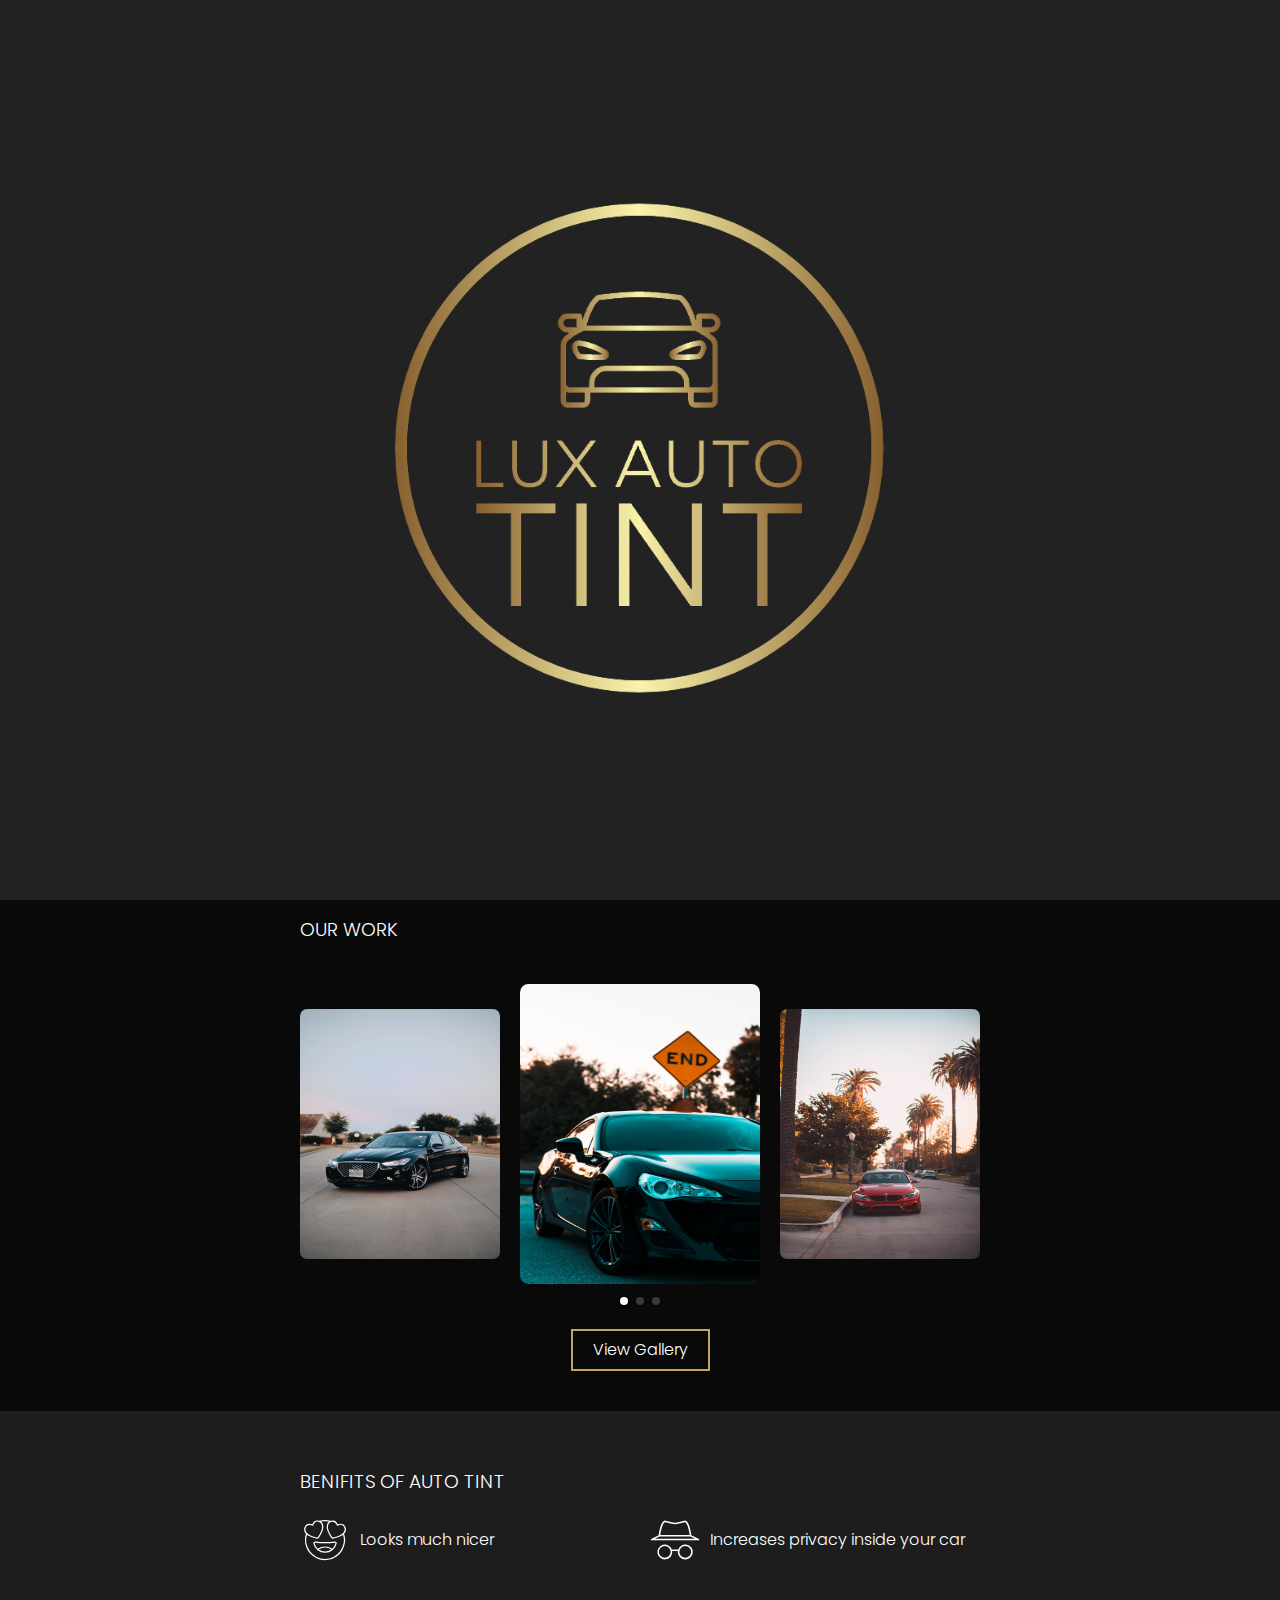
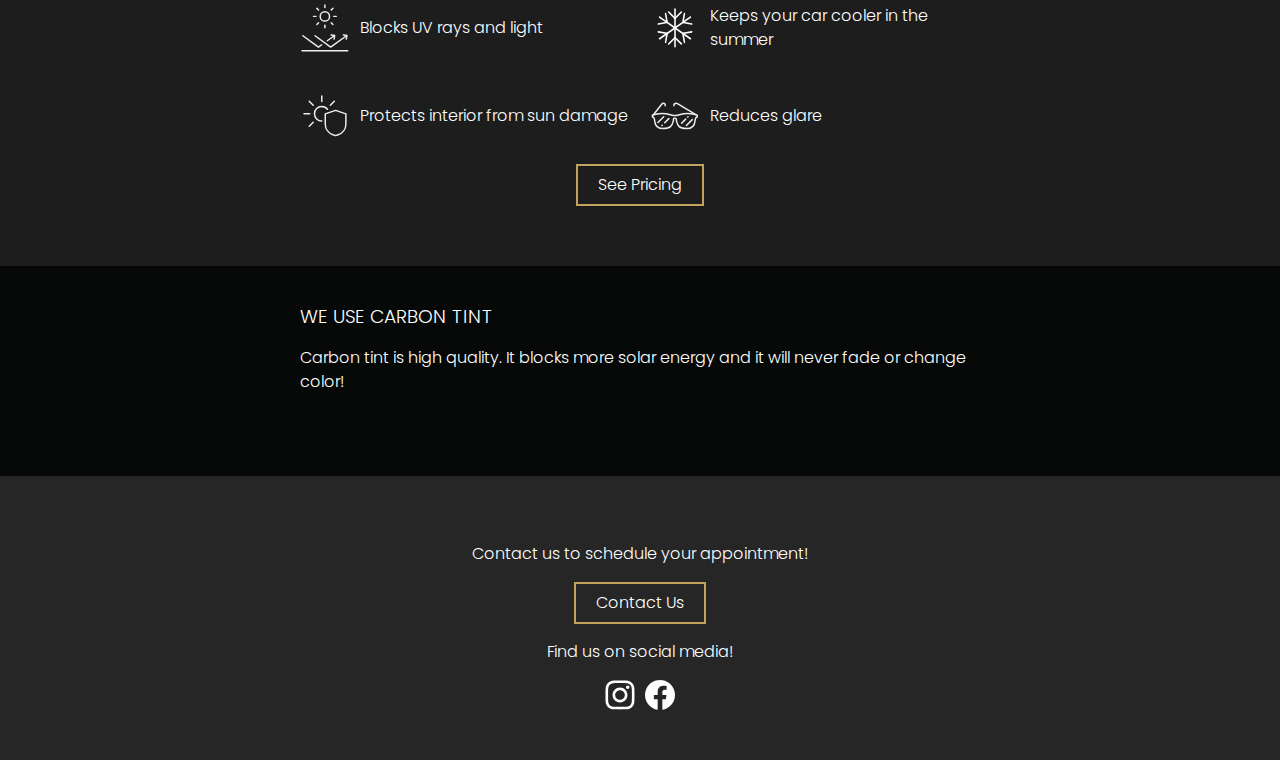
==== index.html @ cf023ebf "first commit" ====
<!doctype html>
<html lang="en-us">

<head>
    <meta charset="utf-8">
    <title>Home</title>
    <meta name="description" content="Home page.">
    <meta name="viewport" content="width=device-width, initial-scale=1.0">
    <meta name="theme-color" content="#090909"/>
    <link rel="stylesheet" href="css/normalize.css">

    <link rel="stylesheet" href="https://cdn.jsdelivr.net/npm/swiper@8/swiper-bundle.min.css"/>

    <link rel="stylesheet" href="css/main.css">
    <link rel="stylesheet" href="css/medium.css">
    <link rel="stylesheet" href="css/large.css">
    <link rel="preconnect" href="https://fonts.googleapis.com">
    <link rel="preconnect" href="https://fonts.gstatic.com" crossorigin>
    <link href="https://fonts.googleapis.com/css2?family=Poppins:wght@100;200;300;400;500;600;700;800;900&display=swap" rel="stylesheet">
</head>

<body>
    <div class="intro">
        <div class="logo-container-div">
            <img class="intro-logo" src="images/lux-auto-tint-logo-3.png" alt="lux auto tint logo">
        </div>
    </div>
    <header id="home-header">
        <h2>LUX AUTO TINT</h2>
        <img id="menu-button" src="images/menu.svg" alt="menu button">
        <nav class="nav-items">
            <a id="active" href="">HOME</a>
            <a href="./views/services-and-pricing.html">PRICING</a>
            <a href="./views/gallery.html">GALLERY</a>
            <a href="./views/about.html">ABOUT</a>
            <a href="./views/contact.html">CONTACT</a>
        </nav>
    </header>
        <div id="side-nav-div" class="sidenav">
            <a href="javascript:void(0)" class="closebtn" id="nav-close-btn">&times;</a>
            <a id="active" href="./index.html">HOME</a>
            <a href="./views/services-and-pricing.html">PRICING</a>
            <a href="./views/gallery.html">GALLERY</a>
            <a href="./views/about.html">ABOUT</a>
            <a href="./views/contact.html">CONTACT</a>
        </div>

        <main id="home-main">

            <picture>
                <source media="(min-width: 1000px)" srcset="./images/black-car-outline-large-cropped-shorter-2.jpg">
                <source media="(min-width: 900px)" srcset="./images/black-car-outline-large-cropped-shorter.jpg">
                <source media="(min-width: 700px)" srcset="./images/black-car-outline-medium-cropped-shorter-2.jpg">
                <source media="(min-width: 600px)" srcset="./images/black-car-outline-medium-cropped-shorter.jpg">
                <img id="black-car-ouline-img" src="./images/black-car-outline-medium.jpg">
            </picture>

            <h2 id="home-title">UPGRADE YOUR CAR WITH<br>LUX AUTO TINT</h2>

            <div id="about-us-backgroundcolor-div">
                <div id="about-us-div-on-home-page">
                    <h3>ABOUT US</h3>
                    <p>We provide high quality tint that lasts. We are located in Tayler AZ. We offer mobile tinting if you have a garage!</p>
                    <div><button><a href="./views/about.html">Learn More</a></button></div>
                </div>
            </div>

            <div id="home-page-gallery-backgroundcolor-div">
                <div id="gallery-div-on-home-page">
                    <h3>OUR WORK</h3>
                    <!-- Swiper -->
                    <div class="swiper mySwiper home-swiper">
                        <div class="swiper-wrapper">
                            <div class="swiper-slide">
                                <img src="./images/gallery/pexels-christian-1164778.jpg">
                            </div>
                            <div class="swiper-slide">
                                <img src="./images/gallery/pexels-roberto-nickson-3166786.jpg">
                            </div>
                            <div class="swiper-slide">
                                <img src="./images/gallery//pexels-aleksey-kuprikov-3786091.jpg">
                            </div>
                        </div>
                        <div class="swiper-pagination"></div>
                    </div>
                    <div id="view-gallery-button-holder-div"><button><a href="./views/gallery.html">View Gallery</a></button></div>
                </div>
            </div>

            <div id="tint-benifits-backgroundcolor-div">
                <div id="tint-benifits-h3-and-grid-and-button-div">
                    <h3 id="benifits-h3">BENIFITS OF AUTO TINT</h3>
                    <div id="all-tint-benifits-div">
                        <div class="tint-benifit-div">
                            <img class="benifits-icon" src="./images/icons/emoji_heart eyes_icon.svg">
                            <p>Looks much nicer</p>
                        </div>
                        <div class="tint-benifit-div">
                            <img class="benifits-icon" src="./images/icons/incognito_icon.svg">
                            <p>Increases privacy inside your car</p>
                        </div>
                        <div class="tint-benifit-div">
                            <img class="benifits-icon" src="./images/icons/protect_sun_shield_icon.svg">
                            <p>Blocks UV rays and light</p>
                        </div>
                        <div class="tint-benifit-div">
                            <img class="benifits-icon" src="./images/icons/snowflake_icon.svg">
                            <p>Keeps your car cooler in the summer</p>
                        </div>
                        <div class="tint-benifit-div">
                            <img class="benifits-icon" src="./images/icons/sun_shield_icon.svg">
                            <p>Protects interior from sun damage</p>
                        </div>
                        <div class="tint-benifit-div">
                            <img class="benifits-icon" src="./images/icons/sunglasses_icon.svg">
                            <p>Reduces glare</p>
                        </div>
                    </div>
                    <div id="pricing-button-holder-div"><button><a href="./views/services-and-pricing.html">See Pricing</a></button></div>
                </div>
            </div>

            <div id="carbon-tint-backgroundcolor-div">
                <div id="carbon-tint-div">
                    <h3>WE USE CARBON TINT</h3>
                    <p>Carbon tint is high quality. It blocks more solar energy and it will never fade or change color!</p>
                </div>
            </div>

    
        </main>
    <footer>
        <p>Contact us to schedule your appointment!</p>
        <div class="button-div"><button><a href="./views/contact.html">Contact Us</a></button></div>
        <p>Find us on social media!</p>
        <div class="social-media">
            <img src="./images/plain-instagram-logo.svg">
            <img src="./images/plain-facebook-logo.svg">
        </div>
     </footer>

    <script src="js/home.js"></script>
    <script src="js/main.js"></script>
    <script src="https://cdn.jsdelivr.net/npm/swiper@8/swiper-bundle.min.js"></script>
    <script src="js/init-swiper-home-page.js"></script>

</body>

</html>
---- css/main.css ----
/* font-family: 'Poppins', sans-serif; */

* {
    font-family: 'Poppins', sans-serif;;
    font-weight: 300;
    box-sizing: border-box;
}

body {
    background-color: #1D1D1D;
    color: white;
}

p {
    line-height: 1.5;
}

.intro {
    text-align: center;
    background-color: #222222;
    position: fixed;
    z-index: 3;
    top: 0;
    left: 0;
    width: 100%;
    height: 100vh;
    transition: 1s;
}

.logo-container-div {
    width: 80%;
    max-width: 500px;
    position: absolute;
    top: 50%;
    left: 50%;
    transform: translate(-50%, -50%);
}

.intro-logo {
    width: 100%;
    position: relative;
    display: inline-block;
    bottom: -50px;
    opacity: 0;
}

.intro-logo.start-animation {
    bottom: 0;
    opacity: 1;
    transition: ease-in-out 1.5s;
}

.intro-logo.fade {
    bottom: 150px;
    opacity: 0;
    transition: ease-in-out 0.5s;
}

header img {
    width: 30px;
}

header h2 {
    color: #C1A25E;
    margin: 10px 0px;
    font-weight: 200;
}

header {
    display: flex;
    justify-content: space-between;
    padding: 10px 20px;
    background-color: #090909;
    position: fixed;
    top: 0;
    width: 100%;
    z-index: 2;
}

.nav-items {
    display: none;
}

.sidenav {
    height: 100%;
    width: 0;
    position: fixed;
    z-index: 3;
    top: 0;
    right: 0;
    background-color: #1D1D1D;
    overflow-x: hidden;
    transition: 0.5s;
    padding-top: 60px;
}

.sidenav a {
    padding: 8px 8px 8px 32px;
    text-decoration: none;
    font-size: 20px;
    color: white;
    display: block;
    transition: 0.3s;
}

.sidenav .closebtn {
    position: absolute;
    top: 5px;
    right: 17px;
    font-size: 36px;
    color: #C1A25E;
}

html {
    position: relative;
}

footer {
    position: absolute;
    bottom: 0;
    width: 100%;
    text-align: center;
    background-color: #262626;
    color: white;
    padding: 50px;
}

footer img {
    width: 30px;
    filter: invert(100%) sepia(100%) saturate(0%) hue-rotate(154deg) brightness(105%) contrast(103%);
}

.social-media {
    display: flex;
    gap: 10px;
    justify-content: center;
}

button {
    border: 2px solid #C1A25E;
    background-color: transparent;
    color: #C1A25E;
    padding: 10px 20px;
}

button:hover {
    background-color: #C1A25E;
}

button a:hover {
    color: black;
}

button a {
    text-decoration: none;
    color: white;
}

h1 {
    text-align: center;
}

/* ----------------------------------------------------------------- */
/* -------------------------- HOME PAGE ------------------------- */
/* ----------------------------------------------------------------- */


#black-car-ouline-img {
    margin-top: 67px;
    width: 100%
}

#home-title {
    text-align: center;
    width: 100%;
    font-weight: 300;
    position: absolute;
    top: 70px;
    margin: 20px 0px;
}

#home-main h3 {
    margin-top: 0px;
}

#about-us-backgroundcolor-div {
    padding: 40px 20px;
}

#about-us-div-on-home-page {
    max-width: 680px;
    margin-left: auto;
    margin-right: auto;
}

#about-us-div-on-home-page div {
    text-align: right;
    margin-right: 20px;
}

#home-page-gallery-backgroundcolor-div {
    background-color: #090909;
    padding: 40px 0px;
    margin-top: -3px;
}

#gallery-div-on-home-page h3 {
    padding-left: 20px;
}

#gallery-div-on-home-page {
    max-width: 680px;
    margin-right: auto;
    margin-left: auto;
}

#view-gallery-button-holder-div {
    text-align: center;
    margin-top: 20px;
}

#home-main #benifits-h3 {
    padding-top: 40px;
}

#tint-benifits-backgroundcolor-div {
    padding: 20px;
}

#tint-benifits-h3-and-grid-and-button-div {
    max-width: 680px;
    margin-right: auto;
    margin-left: auto;
}

#all-tint-benifits-div {
    margin-top: 0px;
    display: grid;
    grid-template-columns: 1fr 1fr;
    gap: 20px;
}

.tint-benifit-div {
    display: flex;
    gap: 10px;
    align-items: center;
}

#pricing-button-holder-div {
    text-align: center;
    margin-top: 20px;
    margin-bottom: 40px;
}

#home-main .tint-benifit-div p {
    padding: 0px;
}

#home-main .benifits-icon {
    width: 50px;
    height: 50px;
    filter: invert(100%) sepia(100%) saturate(0%) hue-rotate(154deg) brightness(105%) contrast(103%);
}

#carbon-tint-backgroundcolor-div {
    padding: 40px 20px;
    padding-bottom: 350px;
    background-color: #060907;
}

#carbon-tint-div {
    max-width: 680px;
    margin-right: auto;
    margin-left: auto;
}

.home-swiper {
    height: 350px;
    max-width: 750px;
}

.home-swiper .swiper-wrapper {
    align-items: center;
    margin-bottom: 50px;
}

.home-swiper .swiper-slide {
    width: 200px;
    height: 250px;
    border-radius: 7px;
}

.home-swiper .swiper-slide img {
    width: 200px;
    height: 250px;
    border-radius: 7px;
}

.home-swiper .swiper-slide-active {
    transform: scale(1.2);
    transition: 0.4s;
}

.home-swiper .swiper-pagination-bullet {
    background-color: white;
}

.home-swiper .swiper-pagination {
    bottom: 0px;
}

/* ----------------------------------------------------------------- */
/* -------------------------- ABOUT PAGE --------------------------- */
/* ----------------------------------------------------------------- */

#about-main {
    margin: 20px;
    margin-top: 100px;
    padding-bottom: 400px;
}

.about-us-photo {
    width: 100%;
    max-width: 440px;
    margin-top: 40px;
    display: block;
    margin-left: auto;
    margin-right: auto;
}

#about-us-body {
    background-color: #212529;
    color: white;
}

/* ----------------------------------------------------------------- */
/* -------------------------- GALLERY PAGE ------------------------- */
/* ----------------------------------------------------------------- */

#gallery-main {
    margin: 20px;
    margin-top: 100px;
    padding-bottom: 400px;
}

.gallery-swiper {
    margin: auto;
    margin-bottom: 45px;
    box-shadow: 0px 0px 15px -1px #000000;
    max-width: 700px;
}

.gallery-swiper .swiper-slide img {
    width: 100%;
    height: 100%;
}
 
.swiper .swiper-button-prev, .swiper .swiper-button-next {
    color: white;
}

.swiper .swiper-pagination-bullet-active {
    background-color: white;
}

/* ----------------------------------------------------------------- */
/* -------------------------- PRICING PAGE ------------------------- */
/* ----------------------------------------------------------------- */

#services-and-pricing-main {
    max-width: 600px;
    padding: 0px 20px;
    margin: 100px auto 0px auto;
    padding-bottom: 400px;
}

#prices-div div {
    display: flex;
    justify-content: space-between;

}


/* ----------------------------------------------------------------- */
/* -------------------------- CONTACT PAGE ------------------------- */
/* ----------------------------------------------------------------- */

#contact-main h1{
    text-align: center;
    margin-bottom: 25px;
}

#contact-p {
    text-align: center;
}

#contact-main {
    margin: 20px;
    margin-top: 100px;
    padding-bottom: 300px;
}

.contact-div {
    display: flex;
    gap: 10px;
    align-items: center;
    height: 30px;
    margin-left: 20px;
    margin-top: 20px;
}

.contact-div img {
    height: 30px;
}

.alert {
    padding: 10px;
    color: black;
    margin-left: auto;
    margin-right: auto;
    /* position: fixed;
    top: 80px;
    left: 10px;
    right: 10px; */
    display: none;
    background-color: #fff0f3;
    transition: 0.1s;
}

.alert p {
    margin: 0px;
}

#success-alert {
    background-color: #ECF5D8;
}

.alert-close-btn {
    margin-left: 15px;
    margin-right: 5px;
    color: black;
    float: right;
    font-size: 30px;
    line-height: 25px;
    cursor: pointer;
    transition: 0.3s;
}
  
.alert-close-btn:hover {
    color: #9d0208;
}

#email-div, #phone-number-div {
    display: none;
}

.form-input {
    margin-top: 7px;
    margin-bottom: 20px;
    width: 100%;
    box-sizing: border-box;
    height: 35px;
    padding: 10px;
    font-size: 17px;
    background-color: #333333;
    color: white;
    border: none;
    border-bottom: 1px solid white;
}

#contact-form-div {
    padding: 25px;
    border-radius: 9px;
    background-color: #333333;
    color: white;
    margin-top: 35px;
    box-shadow: 0px 0px 15px -1px rgba(0, 0, 0, 0.75);
    box-sizing: border-box;
    width: 100%;
    max-width: 440px;
    margin-left: auto;
    margin-right: auto;
}

#contact-form-div label {
    cursor: pointer;
}

#contact-form-div h2 {
    margin-top: 10px;
    text-align: center;
}

#form-label-p {
    margin-top: 0px;
    margin-bottom: 5px;
}

#message {
    height: 135px;
    resize: none; 
    padding: 10px;
    font-size: 17px;
}

.radio-buttons {
    margin-top: 5px;
    margin-bottom: 20px;
}

/* get radio button background color to match form background color */
input[type='radio'] {
    appearance: none;
    background-color: #3A3A3A;
    margin: 0px;
    font: inherit;
    color: currentColor;
    width: 0.8em;
    height: 0.8em;
    border: 1px solid white;
    border-radius: 50%;
    cursor: pointer;
}

textarea:focus, .form-input:focus{
    outline: none;
    border: 1px solid #C1A25E;
}

/* change autofill background color to be transparent instead of blue */
input:-webkit-autofill,
input:-webkit-autofill:hover,
input:-webkit-autofill:focus,
input:-webkit-autofill:active {
    transition: background-color 5000s ease-in-out 0s;
}

/*Change text in autofill textbox*/
input:-webkit-autofill{
    -webkit-text-fill-color: white !important;
}

.form-label {
    font-size: 1.1rem;
}

#submit-contact-form {
    background-color: transparent;
    color: white;
    border: 2px solid #C1A25E;
    border-radius: 6px;
    padding: 10px 25px;
    cursor: pointer;
}

.form-submit-button-div {
    text-align: right;
}
---- css/medium.css ----
@media only screen and (min-width: 550px) {

    /* Home and About Pages */
    #about-main {
        width: 80%;
        max-width: 900px;
        margin-left: auto;
        margin-right: auto;
    }

    #home-title {
        font-size: 1.8rem;
    }

} 

@media only screen and (min-width: 720px) {
    #gallery-div-on-home-page h3 {
        padding-left: 0px;
    }

    #services-and-pricing-main h1 {
        padding: 20px 0px;
    }

    #gallery-main h1 {
        padding-top: 20px;
        padding-bottom: 30px;
    }
}

@media only screen and (min-width: 800px) {

        #home-title {
            top: 100px;
        }
    
    /* Contact Us Page */
    
        #contact-us-grid-container-div {
            display: grid;
            grid-template-columns: 1fr 1fr;
            margin: 50px auto;
            gap: 35px;
            width: 100%;
            max-width: 915px;
        }
    
        #contact-main {
            padding: 15px;
            padding-bottom: 300px;
        }
    
        #contact-main h1{
            text-align: left;
        }
    
        #contact-p {
            text-align: left;
            margin-bottom: 40px;
        }
    
        .contact-div {
            margin-left: 0px;
        }
    
        #contact-form-div {
            margin: 0px;
        } 
    
    
    /* About Us Page */
    
       #about-us-grid-container-div {
            display: grid;
            grid-template-columns: 1fr 1fr;
            gap: 30px;
            margin-top: 60px;
        }

        #about-main {
            margin-top: 150px;
        }
    
        #about-main h1 {
            text-align: left;
            margin-top: 0px;
        }
    
        .about-us-photo {
            margin-top: 0px;
        }
    
}
---- css/large.css ----
/* Large devices (laptops/desktops, 1000px and up) */
@media only screen and (min-width: 1000px) {

    #menu-button {
        display: none;
    }

    .nav-items {
        display: inline-flex;
        justify-content: flex-end;
        gap: 0px;
        padding: 0px;
        margin-bottom: -1px;
        position: fixed;
        top: 0px;
        right: 0px;
    }

    .nav-items a {
        text-decoration: none;
        color: #C1A25E;
        font-size: 1.2rem;
        line-height: 68.9px;
        padding-left: 20px;
        padding-right: 20px;
    }

    .nav-items a:hover {
        border-bottom: white 2px solid;
        line-height: 66.9px;
    }

}

@media only screen and (min-width: 1100px) {
    
    #home-title {
        font-size: 2.1rem;
    }

}

@media only screen and (min-width: 1200px) {
    
    #home-title {
        font-size: 2.3rem;
    }

}

@media only screen and (min-width: 1400px) {
    
    #home-title {
        font-size: 2.6rem;
    }

}
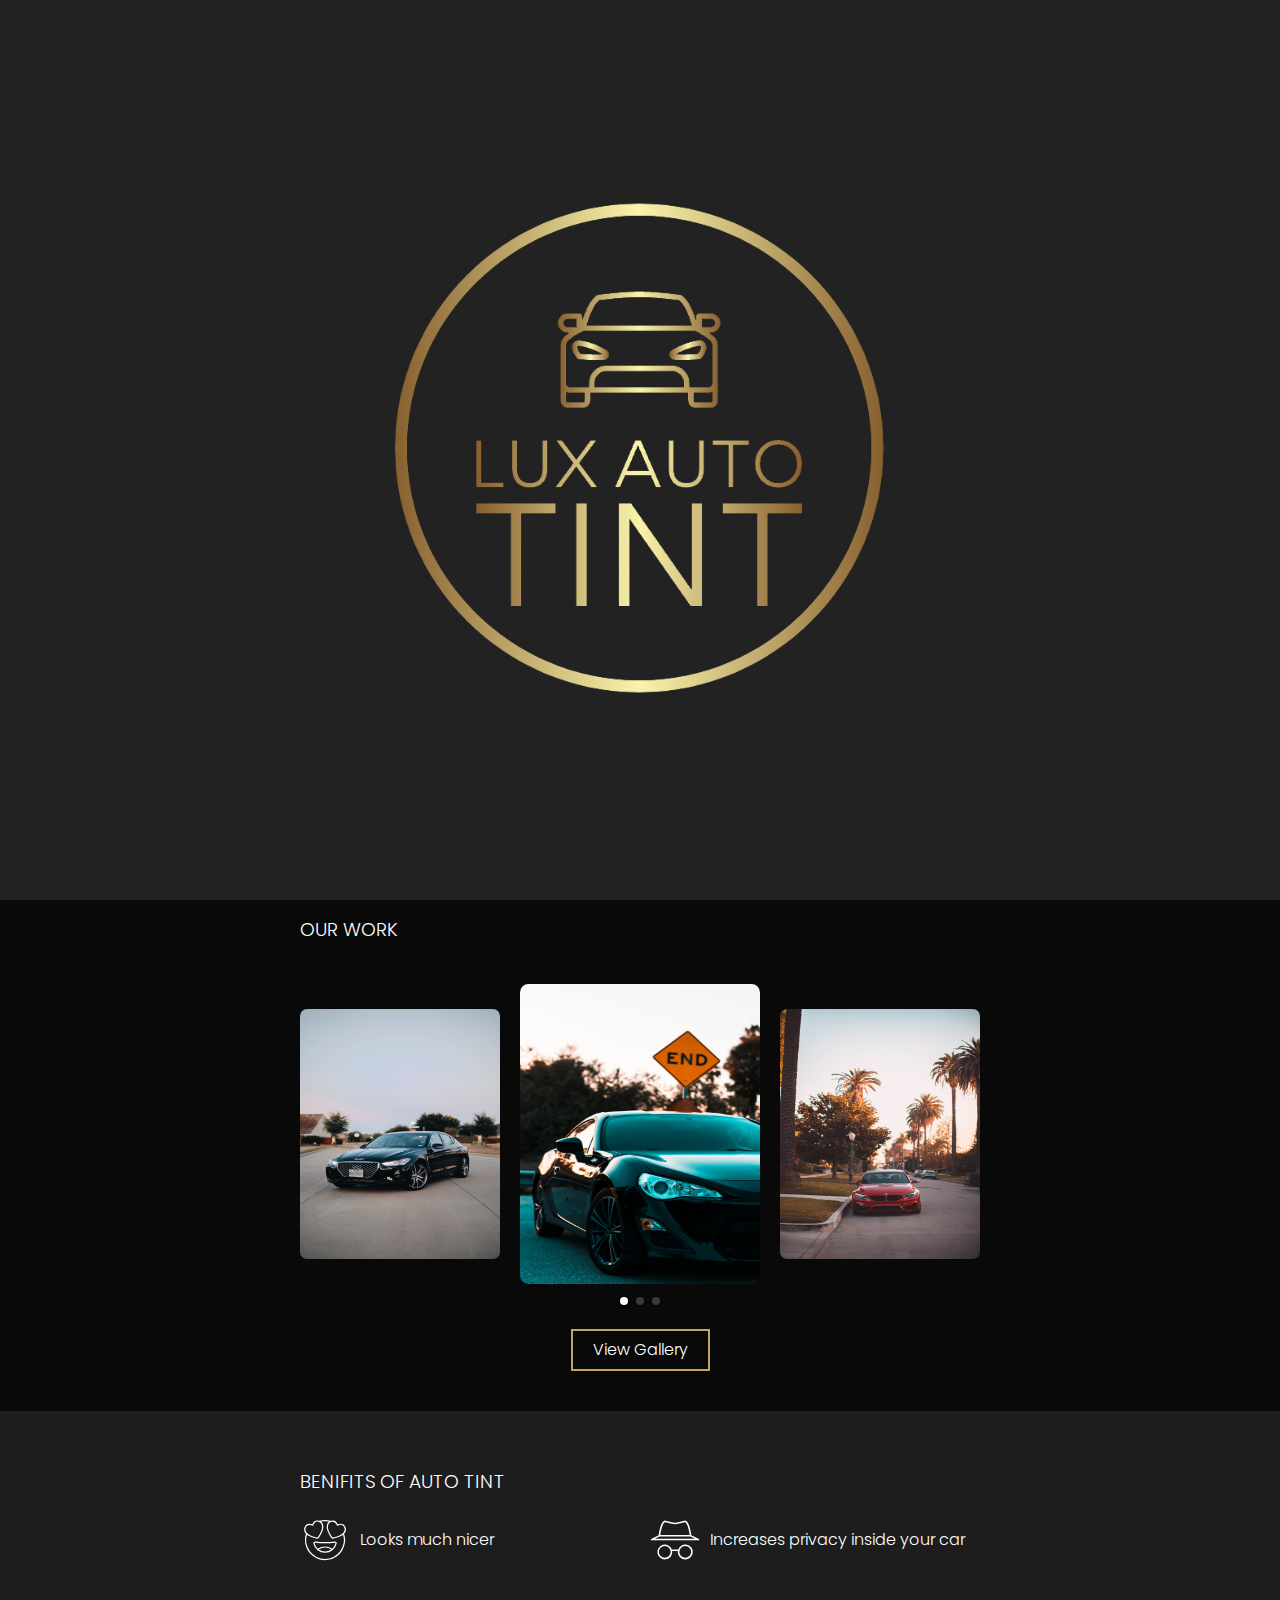
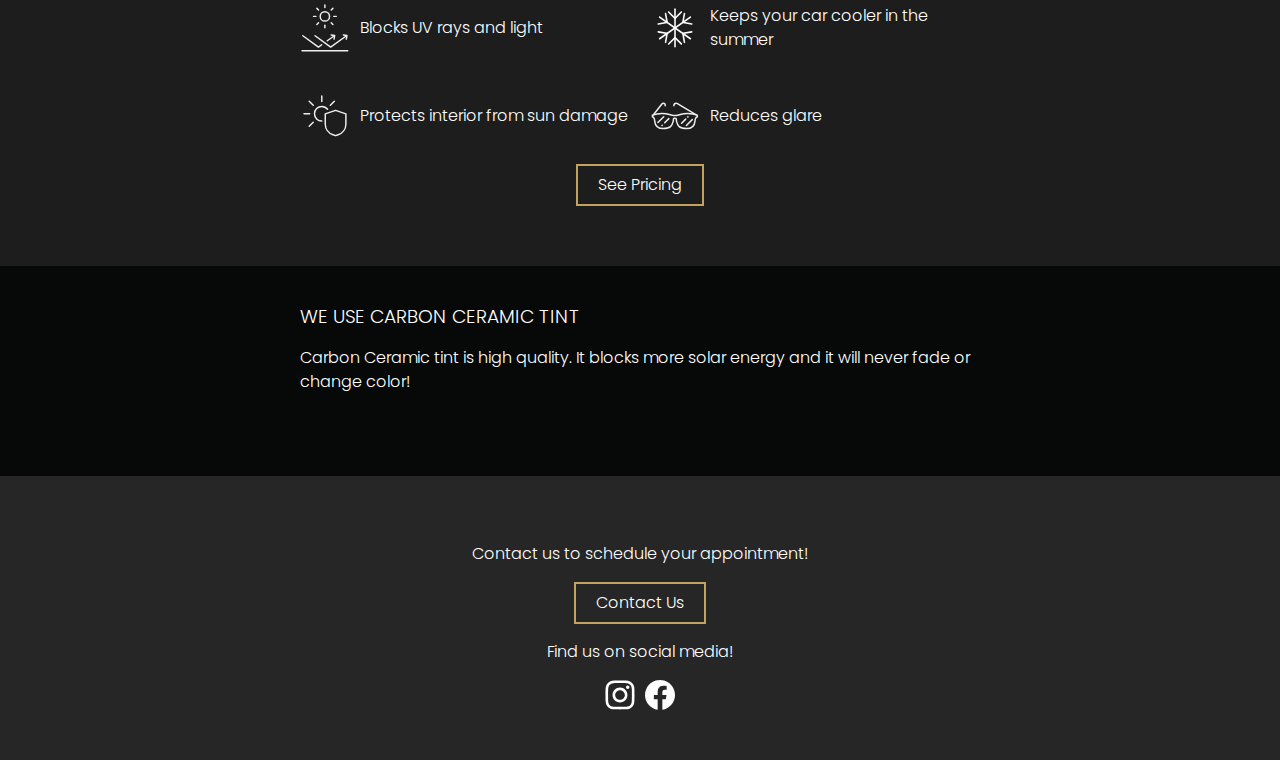
==== commit 78fb919e: "fixed typo" ====
--- a/index.html
+++ b/index.html
@@ -60,7 +60,7 @@
             <div id="about-us-backgroundcolor-div">
                 <div id="about-us-div-on-home-page">
                     <h3>ABOUT US</h3>
-                    <p>We provide high quality tint that lasts. We are located in Tayler AZ. We offer mobile tinting if you have a garage!</p>
+                    <p>We provide high quality tint that lasts. We are located in Taylor AZ. We offer mobile tinting if you have a garage!</p>
                     <div><button><a href="./views/about.html">Learn More</a></button></div>
                 </div>
             </div>
@@ -122,8 +122,8 @@
 
             <div id="carbon-tint-backgroundcolor-div">
                 <div id="carbon-tint-div">
-                    <h3>WE USE CARBON TINT</h3>
-                    <p>Carbon tint is high quality. It blocks more solar energy and it will never fade or change color!</p>
+                    <h3>WE USE CARBON CERAMIC TINT</h3>
+                    <p>Carbon Ceramic tint is high quality. It blocks more solar energy and it will never fade or change color!</p>
                 </div>
             </div>
 
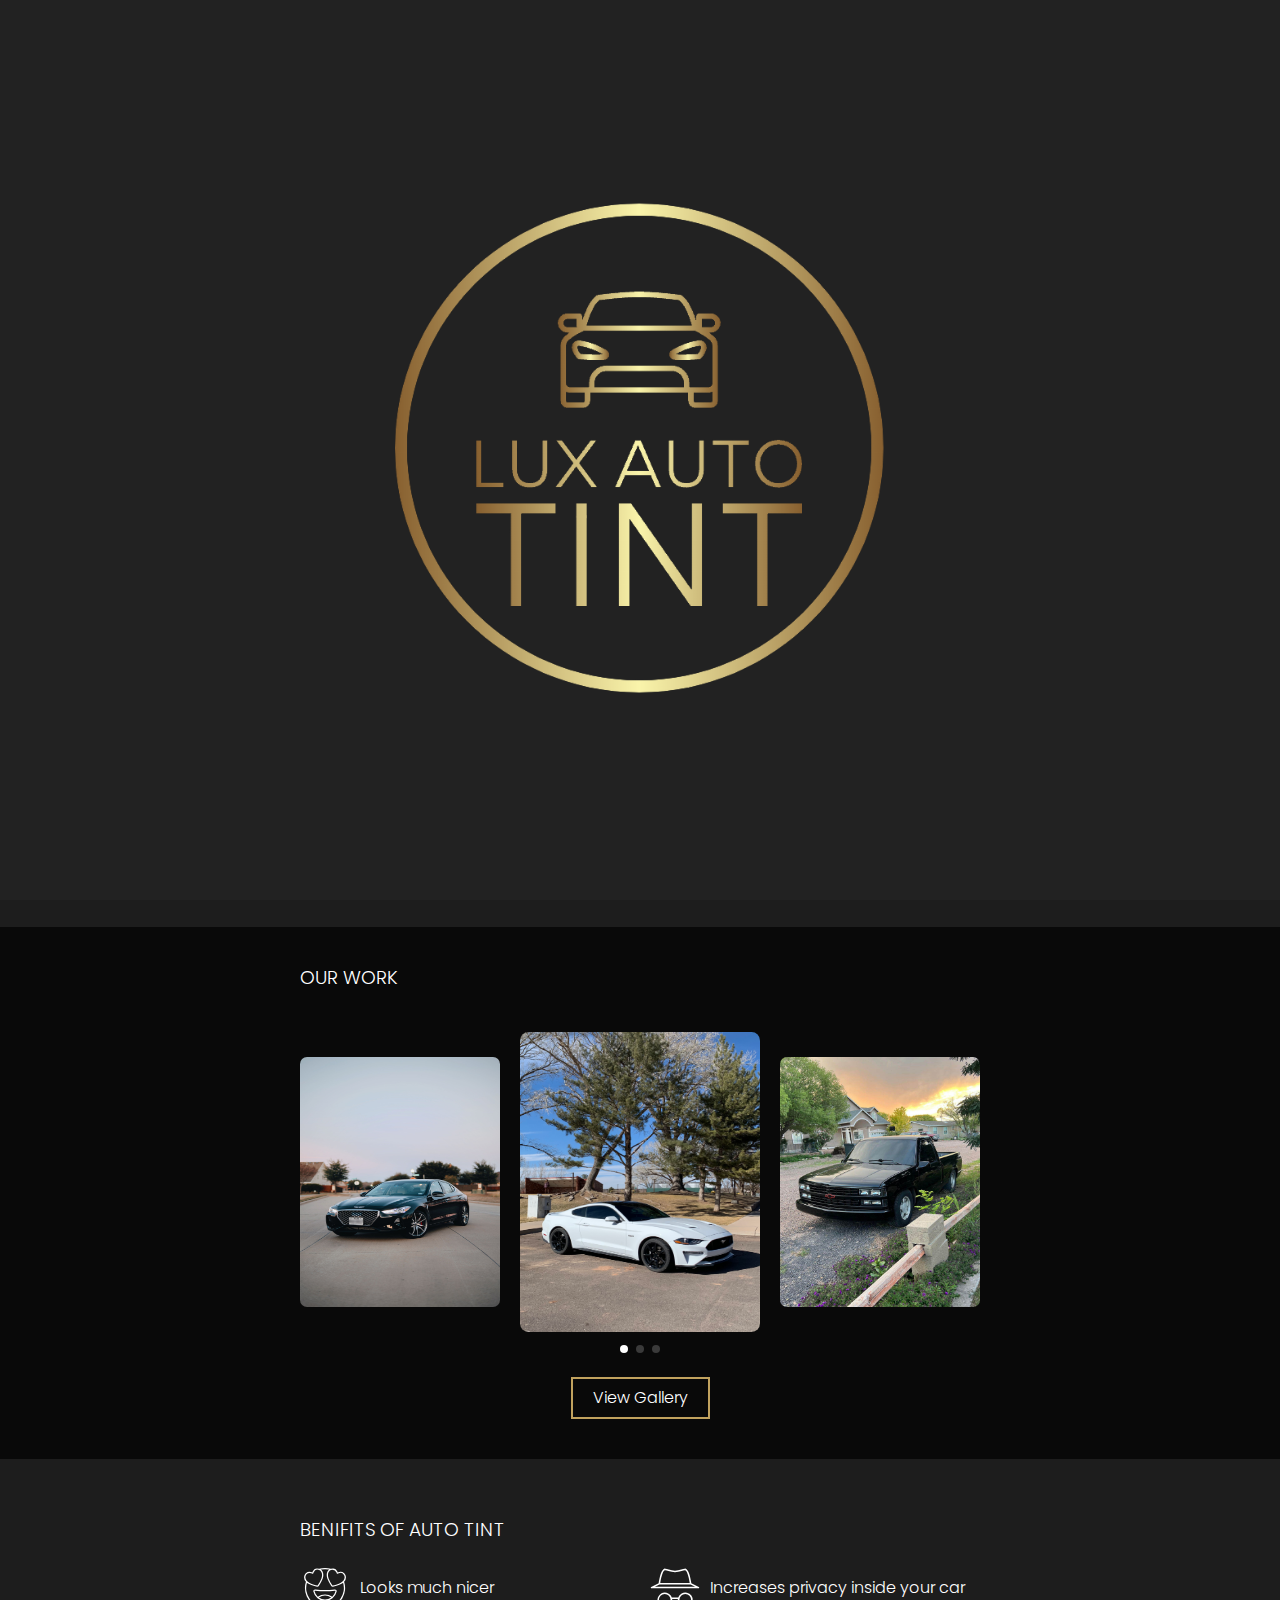
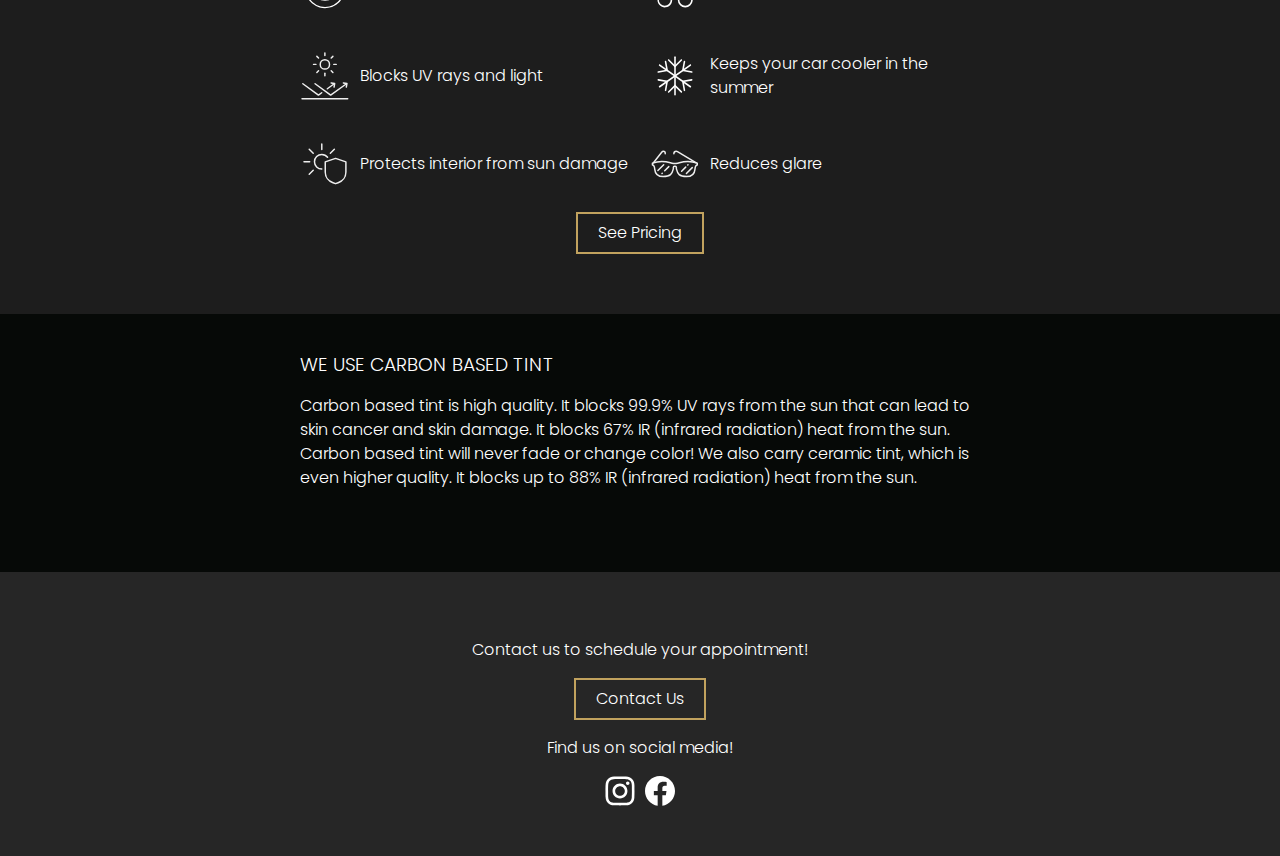
==== commit 5cf32eaf: "added photos and updated views" ====
--- a/index.html
+++ b/index.html
@@ -60,7 +60,9 @@
             <div id="about-us-backgroundcolor-div">
                 <div id="about-us-div-on-home-page">
                     <h3>ABOUT US</h3>
-                    <p>We provide high quality tint that lasts. We are located in Taylor AZ. We offer mobile tinting if you have a garage!</p>
+                    <p>We provide high quality tint that doesn't fade or bubble. We provide tinting services to Show Low AZ and all surrounding cities 
+                        (Lakeside, Pinetop, Eagar, Payson, St. John, Holbrook, Snowflake, Taylor). Currently we only offer mobile tinting. For no extra 
+                        charge we will come to you and tint your car!</p>
                     <div><button><a href="./views/about.html">Learn More</a></button></div>
                 </div>
             </div>
@@ -72,10 +74,10 @@
                     <div class="swiper mySwiper home-swiper">
                         <div class="swiper-wrapper">
                             <div class="swiper-slide">
-                                <img src="./images/gallery/pexels-christian-1164778.jpg">
+                                <img src="./images/mustang-vertical.jpg">
                             </div>
                             <div class="swiper-slide">
-                                <img src="./images/gallery/pexels-roberto-nickson-3166786.jpg">
+                                <img src="./images/black-chevy-truck-3.jpg">
                             </div>
                             <div class="swiper-slide">
                                 <img src="./images/gallery//pexels-aleksey-kuprikov-3786091.jpg">
@@ -122,8 +124,10 @@
 
             <div id="carbon-tint-backgroundcolor-div">
                 <div id="carbon-tint-div">
-                    <h3>WE USE CARBON CERAMIC TINT</h3>
-                    <p>Carbon Ceramic tint is high quality. It blocks more solar energy and it will never fade or change color!</p>
+                    <h3>WE USE CARBON BASED TINT</h3>
+                    <p>Carbon based tint is high quality. It blocks 99.9% UV rays from the sun that can lead to skin cancer and skin damage. It blocks 67% IR (infrared radiation) heat from the sun. 
+                        Carbon based tint will never fade or change color! We also carry ceramic tint, which is even higher quality. It blocks 
+                        up to 88% IR (infrared radiation) heat from the sun. </p>
                 </div>
             </div>
 
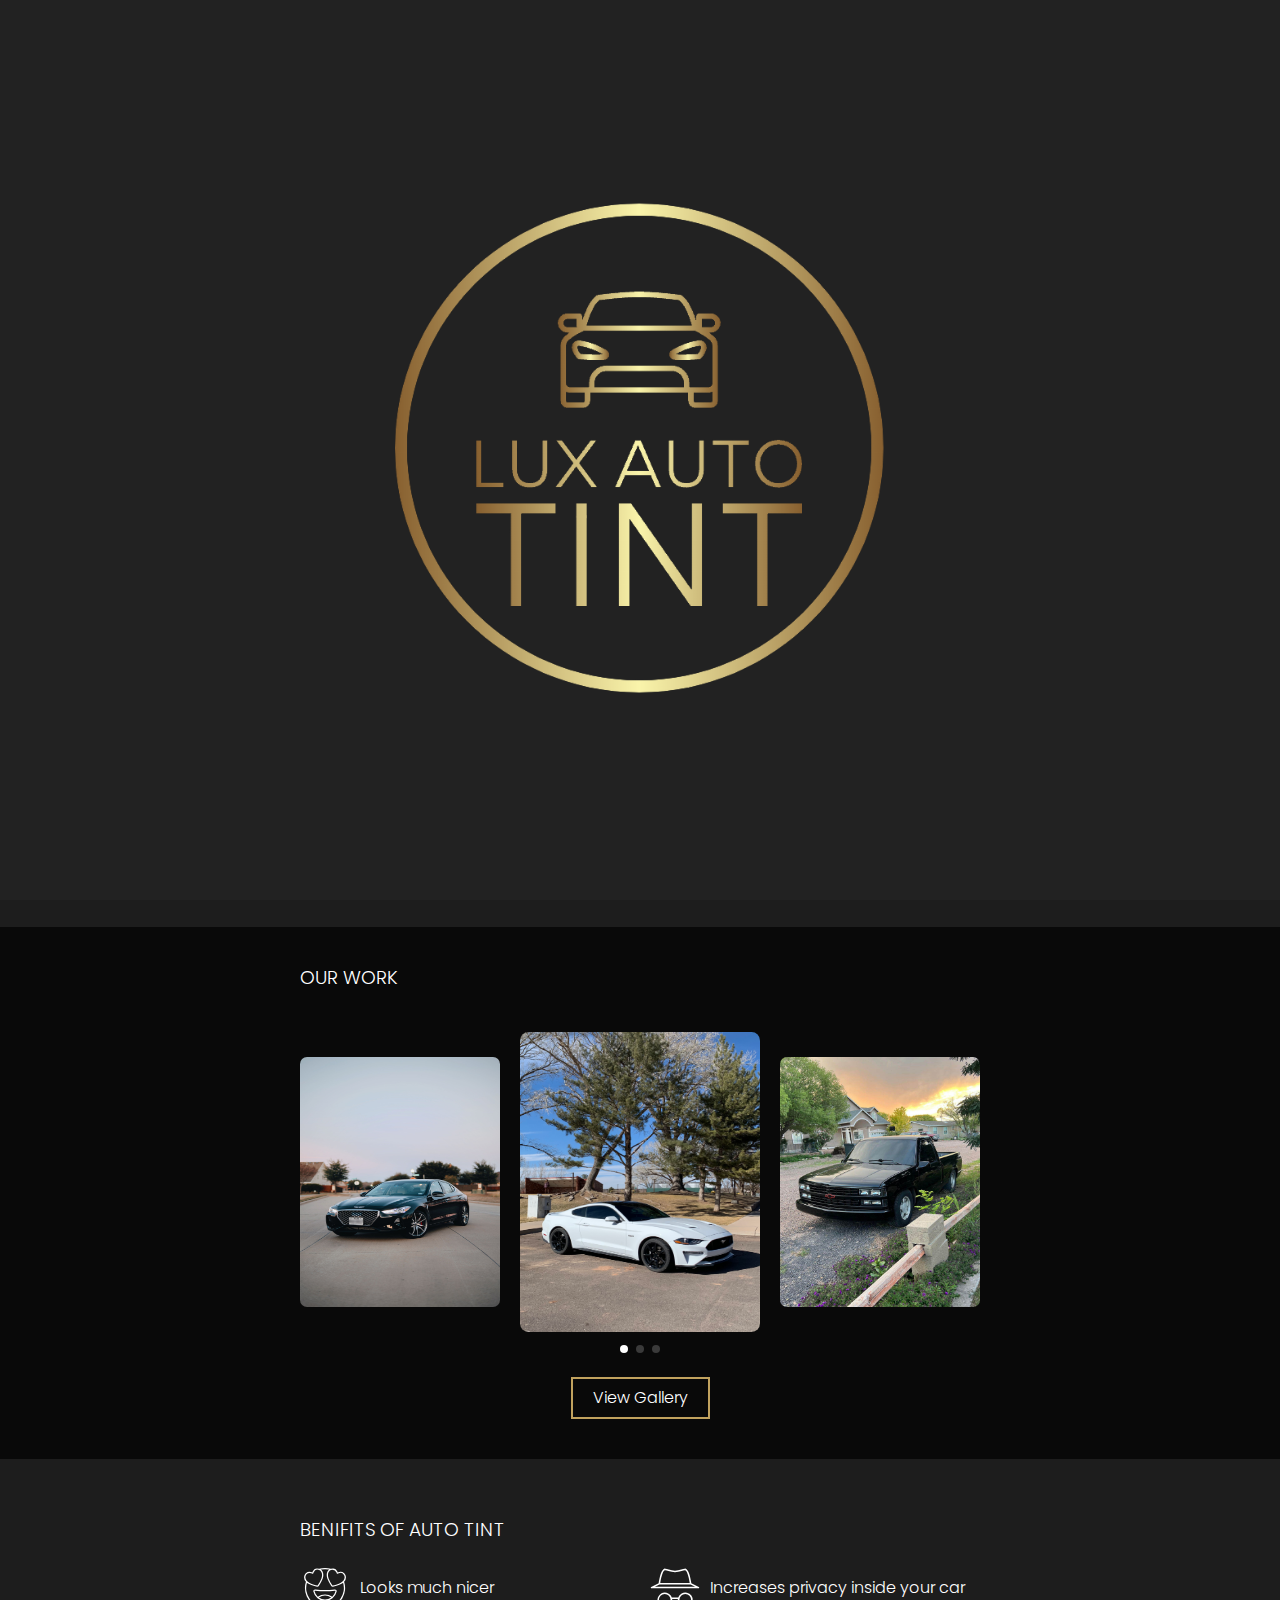
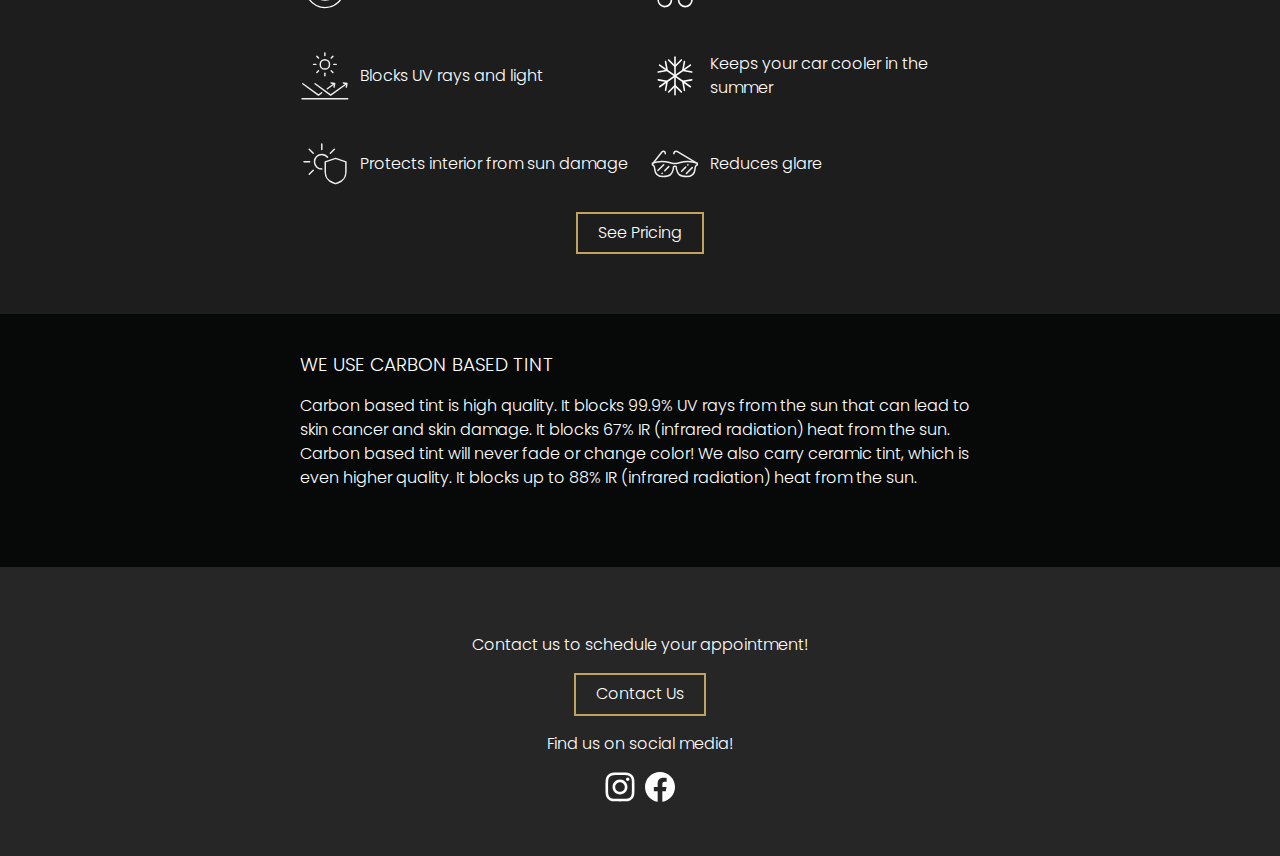
==== commit b7634ff9: "more changes" ====
--- a/index.html
+++ b/index.html
@@ -18,6 +18,15 @@
     <link rel="preconnect" href="https://fonts.gstatic.com" crossorigin>
     <link href="https://fonts.googleapis.com/css2?family=Poppins:wght@100;200;300;400;500;600;700;800;900&display=swap" rel="stylesheet">
 </head>
+<!-- Google tag for google analytics (gtag.js) -->
+<script async src="https://www.googletagmanager.com/gtag/js?id=G-94BF6848C0"></script>
+<script>
+  window.dataLayer = window.dataLayer || [];
+  function gtag(){dataLayer.push(arguments);}
+  gtag('js', new Date());
+
+  gtag('config', 'G-94BF6848C0');
+</script>
 
 <body>
     <div class="intro">
@@ -61,7 +70,7 @@
                 <div id="about-us-div-on-home-page">
                     <h3>ABOUT US</h3>
                     <p>We provide high quality tint that doesn't fade or bubble. We provide tinting services to Show Low AZ and all surrounding cities 
-                        (Lakeside, Pinetop, Eagar, Payson, St. John, Holbrook, Snowflake, Taylor). Currently we only offer mobile tinting. For no extra 
+                        (Pinetop-Lakeside, Snowflake, Taylor, Heber, Eagar, Payson, St. John, Holbrook). Currently we only offer mobile tinting. For no extra 
                         charge we will come to you and tint your car!</p>
                     <div><button><a href="./views/about.html">Learn More</a></button></div>
                 </div>
@@ -138,8 +147,8 @@
         <div class="button-div"><button><a href="./views/contact.html">Contact Us</a></button></div>
         <p>Find us on social media!</p>
         <div class="social-media">
-            <img src="./images/plain-instagram-logo.svg">
-            <img src="./images/plain-facebook-logo.svg">
+            <a href="https://www.instagram.com/lux_auto_tint/" target="_blank"><img src="./images/plain-instagram-logo.svg"></a>
+            <a href="https://www.facebook.com/people/Lux-Auto-Tint/100090584660021/" target="_blank"><img src="./images/plain-facebook-logo.svg"></a>
         </div>
      </footer>
 
--- a/css/main.css
+++ b/css/main.css
@@ -160,6 +160,10 @@
     text-align: center;
 }
 
+.display-none {
+    display: none;
+}
+
 /* ----------------------------------------------------------------- */
 /* -------------------------- HOME PAGE ------------------------- */
 /* ----------------------------------------------------------------- */
@@ -377,7 +381,31 @@
 #prices-div div {
     display: flex;
     justify-content: space-between;
-
+}
+
+#toggle-div {
+    display: inline-flex;
+    justify-items: center;
+    border: 1px solid #C1A25E;
+    border-radius: 30px;
+    background-color: #333333;
+    padding: 0px;
+    cursor: pointer;
+}
+
+#toggle-container-div {
+    text-align: end;
+    margin-top: 40px;
+}
+
+#toggle-div p {
+    margin: 0px;
+    padding: 5px 10px;
+    border-radius: 30px;
+}
+
+.active-price-toggle {
+    background-color: #C1A25E;
 }
 
 
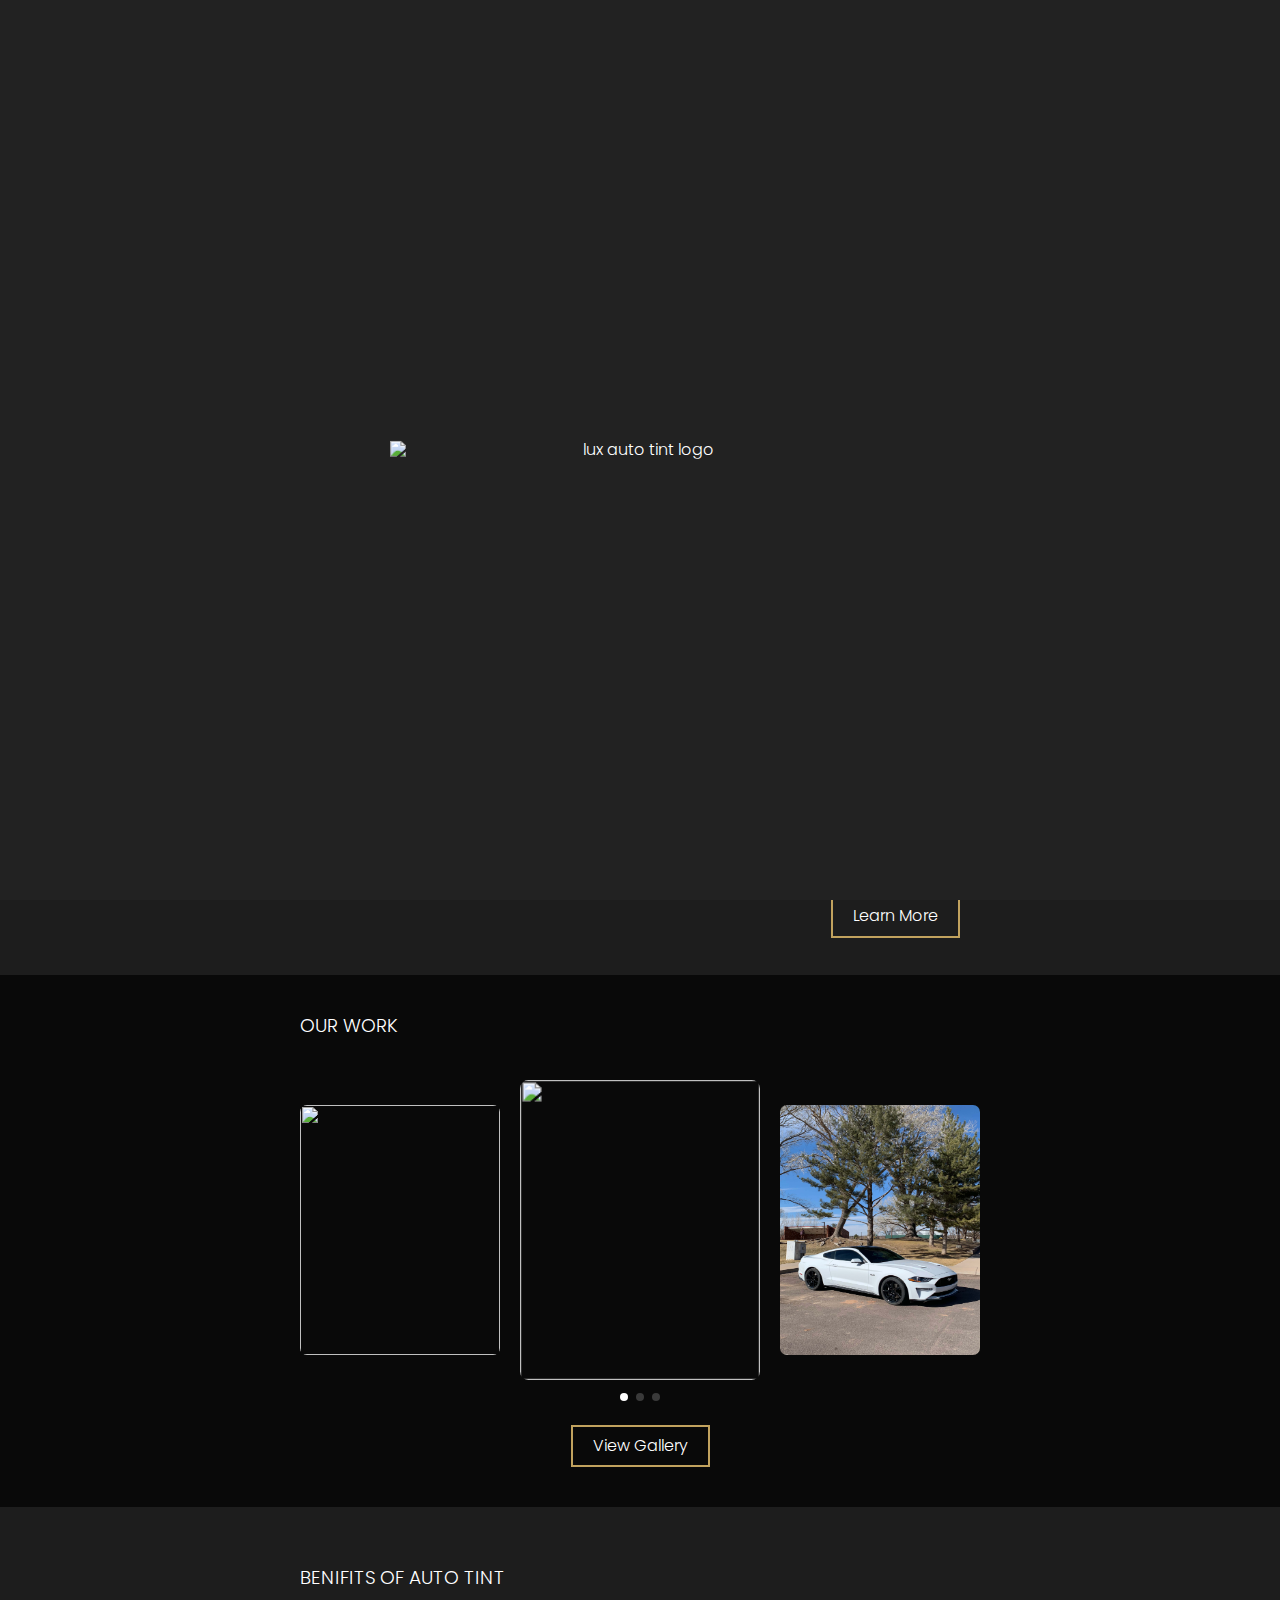
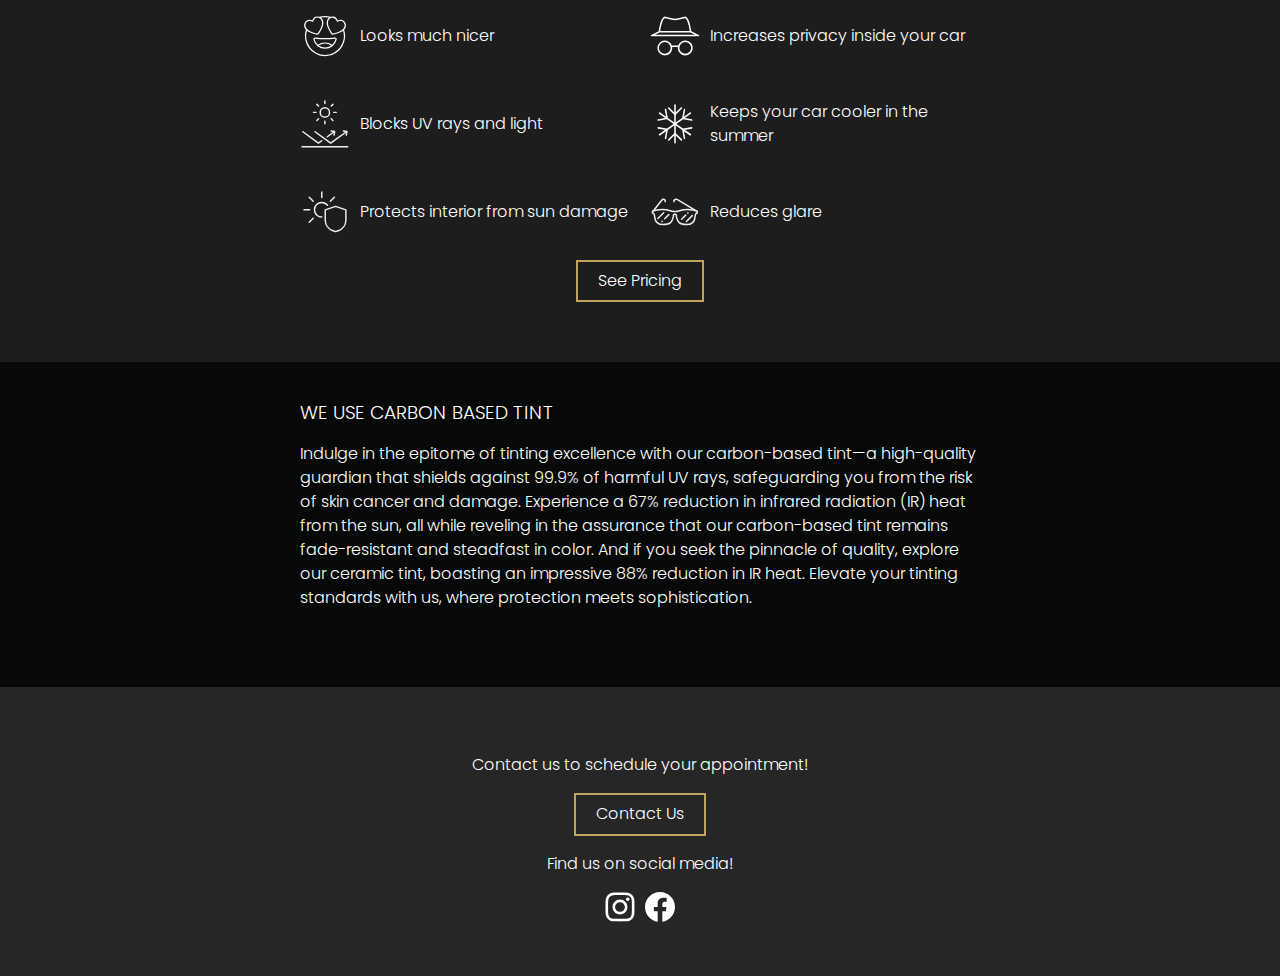
==== commit e5d2f330: "update" ====
--- a/index.html
+++ b/index.html
@@ -3,35 +3,38 @@
 
 <head>
     <meta charset="utf-8">
-    <title>Home</title>
+    <title>Lux Auto Tint | Home</title>
     <meta name="description" content="Home page.">
     <meta name="viewport" content="width=device-width, initial-scale=1.0">
-    <meta name="theme-color" content="#090909"/>
+    <meta name="theme-color" content="#090909" />
+    <link type="image/png" sizes="32x32" rel="icon" href="./favicon.png">
     <link rel="stylesheet" href="css/normalize.css">
 
-    <link rel="stylesheet" href="https://cdn.jsdelivr.net/npm/swiper@8/swiper-bundle.min.css"/>
+    <link rel="stylesheet" href="https://cdn.jsdelivr.net/npm/swiper@8/swiper-bundle.min.css" />
 
-    <link rel="stylesheet" href="css/main.css">
+    <link rel="stylesheet" href="css/main2.css">
     <link rel="stylesheet" href="css/medium.css">
     <link rel="stylesheet" href="css/large.css">
     <link rel="preconnect" href="https://fonts.googleapis.com">
     <link rel="preconnect" href="https://fonts.gstatic.com" crossorigin>
-    <link href="https://fonts.googleapis.com/css2?family=Poppins:wght@100;200;300;400;500;600;700;800;900&display=swap" rel="stylesheet">
+    <link href="https://fonts.googleapis.com/css2?family=Poppins:wght@100;200;300;400;500;600;700;800;900&display=swap"
+        rel="stylesheet">
 </head>
 <!-- Google tag for google analytics (gtag.js) -->
 <script async src="https://www.googletagmanager.com/gtag/js?id=G-94BF6848C0"></script>
 <script>
-  window.dataLayer = window.dataLayer || [];
-  function gtag(){dataLayer.push(arguments);}
-  gtag('js', new Date());
+    window.dataLayer = window.dataLayer || [];
+    function gtag() { dataLayer.push(arguments); }
+    gtag('js', new Date());
 
-  gtag('config', 'G-94BF6848C0');
+    gtag('config', 'G-94BF6848C0');
 </script>
 
 <body>
     <div class="intro">
         <div class="logo-container-div">
-            <img class="intro-logo" src="images/lux-auto-tint-logo-3.png" alt="lux auto tint logo">
+            <!-- <img class="intro-logo" src="images/lux-auto-tint-logo-3.png" alt="lux auto tint logo"> -->
+            <img class="intro-logo" src="images/lux-auto-tint-logo-website-intro.png" alt="lux auto tint logo">
         </div>
     </div>
     <header id="home-header">
@@ -45,112 +48,126 @@
             <a href="./views/contact.html">CONTACT</a>
         </nav>
     </header>
-        <div id="side-nav-div" class="sidenav">
-            <a href="javascript:void(0)" class="closebtn" id="nav-close-btn">&times;</a>
-            <a id="active" href="./index.html">HOME</a>
-            <a href="./views/services-and-pricing.html">PRICING</a>
-            <a href="./views/gallery.html">GALLERY</a>
-            <a href="./views/about.html">ABOUT</a>
-            <a href="./views/contact.html">CONTACT</a>
+    <div id="side-nav-div" class="sidenav">
+        <a href="javascript:void(0)" class="closebtn" id="nav-close-btn">&times;</a>
+        <a id="active" href="./index.html">HOME</a>
+        <a href="./views/services-and-pricing.html">PRICING</a>
+        <a href="./views/gallery.html">GALLERY</a>
+        <a href="./views/about.html">ABOUT</a>
+        <a href="./views/contact.html">CONTACT</a>
+    </div>
+
+    <main id="home-main">
+
+        <picture>
+            <source media="(min-width: 1000px)" srcset="./images/black-car-outline-large-cropped-shorter-2.jpg">
+            <source media="(min-width: 900px)" srcset="./images/black-car-outline-large-cropped-shorter.jpg">
+            <source media="(min-width: 700px)" srcset="./images/black-car-outline-medium-cropped-shorter-2.jpg">
+            <source media="(min-width: 600px)" srcset="./images/black-car-outline-medium-cropped-shorter.jpg">
+            <img id="black-car-ouline-img" src="./images/black-car-outline-medium.jpg">
+        </picture>
+
+        <h2 id="home-title">UPGRADE YOUR CAR WITH<br>LUX AUTO TINT</h2>
+
+        <div id="about-us-backgroundcolor-div">
+            <div id="about-us-div-on-home-page">
+                <h3>ABOUT US</h3>
+                <p>Welcome to Lux Auto Tint, your trusted destination for top-quality auto tinting services.
+                    Located at 1321 E Lumberman’s Loop, Suite 107, Show Low, AZ, we take pride in delivering impeccable
+                    tinting solutions
+                    that stand the test of time. We combine precision craftsmanship with premium materials to ensure
+                    your vehicle's tinting exceeds
+                    expectations. Discover why customers choose us for unparalleled durability and aesthetics. Explore
+                    our services and learn more about us today!</p>
+                <div><button><a href="./views/about.html">Learn More</a></button></div>
+            </div>
         </div>
 
-        <main id="home-main">
-
-            <picture>
-                <source media="(min-width: 1000px)" srcset="./images/black-car-outline-large-cropped-shorter-2.jpg">
-                <source media="(min-width: 900px)" srcset="./images/black-car-outline-large-cropped-shorter.jpg">
-                <source media="(min-width: 700px)" srcset="./images/black-car-outline-medium-cropped-shorter-2.jpg">
-                <source media="(min-width: 600px)" srcset="./images/black-car-outline-medium-cropped-shorter.jpg">
-                <img id="black-car-ouline-img" src="./images/black-car-outline-medium.jpg">
-            </picture>
-
-            <h2 id="home-title">UPGRADE YOUR CAR WITH<br>LUX AUTO TINT</h2>
-
-            <div id="about-us-backgroundcolor-div">
-                <div id="about-us-div-on-home-page">
-                    <h3>ABOUT US</h3>
-                    <p>We provide high quality tint that doesn't fade or bubble. We provide tinting services to Show Low AZ and all surrounding cities 
-                        (Pinetop-Lakeside, Snowflake, Taylor, Heber, Eagar, Payson, St. John, Holbrook). Currently we only offer mobile tinting. For no extra 
-                        charge we will come to you and tint your car!</p>
-                    <div><button><a href="./views/about.html">Learn More</a></button></div>
-                </div>
-            </div>
-
-            <div id="home-page-gallery-backgroundcolor-div">
-                <div id="gallery-div-on-home-page">
-                    <h3>OUR WORK</h3>
-                    <!-- Swiper -->
-                    <div class="swiper mySwiper home-swiper">
-                        <div class="swiper-wrapper">
-                            <div class="swiper-slide">
-                                <img src="./images/mustang-vertical.jpg">
-                            </div>
-                            <div class="swiper-slide">
-                                <img src="./images/black-chevy-truck-3.jpg">
-                            </div>
-                            <div class="swiper-slide">
-                                <img src="./images/gallery//pexels-aleksey-kuprikov-3786091.jpg">
-                            </div>
+        <div id="home-page-gallery-backgroundcolor-div">
+            <div id="gallery-div-on-home-page">
+                <h3>OUR WORK</h3>
+                <!-- Swiper -->
+                <div class="swiper mySwiper home-swiper">
+                    <div class="swiper-wrapper">
+                        <div class="swiper-slide">
+                            <img src="./images/black-corvet.jpg">
                         </div>
-                        <div class="swiper-pagination"></div>
-                    </div>
-                    <div id="view-gallery-button-holder-div"><button><a href="./views/gallery.html">View Gallery</a></button></div>
-                </div>
-            </div>
-
-            <div id="tint-benifits-backgroundcolor-div">
-                <div id="tint-benifits-h3-and-grid-and-button-div">
-                    <h3 id="benifits-h3">BENIFITS OF AUTO TINT</h3>
-                    <div id="all-tint-benifits-div">
-                        <div class="tint-benifit-div">
-                            <img class="benifits-icon" src="./images/icons/emoji_heart eyes_icon.svg">
-                            <p>Looks much nicer</p>
+                        <div class="swiper-slide">
+                            <img src="./images/mustang-vertical.jpg">
                         </div>
-                        <div class="tint-benifit-div">
-                            <img class="benifits-icon" src="./images/icons/incognito_icon.svg">
-                            <p>Increases privacy inside your car</p>
-                        </div>
-                        <div class="tint-benifit-div">
-                            <img class="benifits-icon" src="./images/icons/protect_sun_shield_icon.svg">
-                            <p>Blocks UV rays and light</p>
-                        </div>
-                        <div class="tint-benifit-div">
-                            <img class="benifits-icon" src="./images/icons/snowflake_icon.svg">
-                            <p>Keeps your car cooler in the summer</p>
-                        </div>
-                        <div class="tint-benifit-div">
-                            <img class="benifits-icon" src="./images/icons/sun_shield_icon.svg">
-                            <p>Protects interior from sun damage</p>
-                        </div>
-                        <div class="tint-benifit-div">
-                            <img class="benifits-icon" src="./images/icons/sunglasses_icon.svg">
-                            <p>Reduces glare</p>
+                        <div class="swiper-slide">
+                            <img src="./images/red-toyota-corolla.jpg">
                         </div>
                     </div>
-                    <div id="pricing-button-holder-div"><button><a href="./views/services-and-pricing.html">See Pricing</a></button></div>
+                    <div class="swiper-pagination"></div>
                 </div>
+                <div id="view-gallery-button-holder-div"><button><a href="./views/gallery.html">View
+                            Gallery</a></button></div>
             </div>
+        </div>
 
-            <div id="carbon-tint-backgroundcolor-div">
-                <div id="carbon-tint-div">
-                    <h3>WE USE CARBON BASED TINT</h3>
-                    <p>Carbon based tint is high quality. It blocks 99.9% UV rays from the sun that can lead to skin cancer and skin damage. It blocks 67% IR (infrared radiation) heat from the sun. 
-                        Carbon based tint will never fade or change color! We also carry ceramic tint, which is even higher quality. It blocks 
-                        up to 88% IR (infrared radiation) heat from the sun. </p>
+        <div id="tint-benifits-backgroundcolor-div">
+            <div id="tint-benifits-h3-and-grid-and-button-div">
+                <h3 id="benifits-h3">BENIFITS OF AUTO TINT</h3>
+                <div id="all-tint-benifits-div">
+                    <div class="tint-benifit-div">
+                        <img class="benifits-icon" src="./images/icons/emoji_heart eyes_icon.svg">
+                        <p>Looks much nicer</p>
+                    </div>
+                    <div class="tint-benifit-div">
+                        <img class="benifits-icon" src="./images/icons/incognito_icon.svg">
+                        <p>Increases privacy inside your car</p>
+                    </div>
+                    <div class="tint-benifit-div">
+                        <img class="benifits-icon" src="./images/icons/protect_sun_shield_icon.svg">
+                        <p>Blocks UV rays and light</p>
+                    </div>
+                    <div class="tint-benifit-div">
+                        <img class="benifits-icon" src="./images/icons/snowflake_icon.svg">
+                        <p>Keeps your car cooler in the summer</p>
+                    </div>
+                    <div class="tint-benifit-div">
+                        <img class="benifits-icon" src="./images/icons/sun_shield_icon.svg">
+                        <p>Protects interior from sun damage</p>
+                    </div>
+                    <div class="tint-benifit-div">
+                        <img class="benifits-icon" src="./images/icons/sunglasses_icon.svg">
+                        <p>Reduces glare</p>
+                    </div>
                 </div>
+                <div id="pricing-button-holder-div"><button><a href="./views/services-and-pricing.html">See
+                            Pricing</a></button></div>
             </div>
+        </div>
 
-    
-        </main>
+        <div id="carbon-tint-backgroundcolor-div">
+            <div id="carbon-tint-div">
+                <h3>WE USE CARBON BASED TINT</h3>
+                <p>Indulge in the epitome of tinting excellence with our carbon-based tint—a high-quality guardian that
+                    shields against 99.9% of harmful UV rays,
+                    safeguarding you from the risk of skin cancer and damage. Experience a 67% reduction in infrared
+                    radiation (IR) heat from the sun, all while
+                    reveling in the assurance that our carbon-based tint remains fade-resistant and steadfast in color.
+                    And if you seek the pinnacle of quality,
+                    explore our ceramic tint, boasting an impressive 88% reduction in IR heat. Elevate your tinting
+                    standards with us, where protection meets
+                    sophistication.</p>
+            </div>
+        </div>
+
+
+    </main>
     <footer>
         <p>Contact us to schedule your appointment!</p>
         <div class="button-div"><button><a href="./views/contact.html">Contact Us</a></button></div>
         <p>Find us on social media!</p>
         <div class="social-media">
-            <a href="https://www.instagram.com/lux_auto_tint/" target="_blank"><img src="./images/plain-instagram-logo.svg"></a>
-            <a href="https://www.facebook.com/people/Lux-Auto-Tint/100090584660021/" target="_blank"><img src="./images/plain-facebook-logo.svg"></a>
+            <a href="https://www.instagram.com/lux_auto_tint/" target="_blank"><img
+                    src="./images/plain-instagram-logo.svg"></a>
+            <a href="https://www.facebook.com/people/Lux-Auto-Tint/100090584660021/" target="_blank"><img
+                    src="./images/plain-facebook-logo.svg"></a>
         </div>
-     </footer>
+    </footer>
 
     <script src="js/home.js"></script>
     <script src="js/main.js"></script>
--- a/css/main2.css
+++ b/css/main2.css
@@ -0,0 +1,585 @@
+/* font-family: 'Poppins', sans-serif; */
+
+* {
+    font-family: 'Poppins', sans-serif;
+    ;
+    font-weight: 300;
+    box-sizing: border-box;
+}
+
+body {
+    background-color: #1D1D1D;
+    color: white;
+}
+
+p {
+    line-height: 1.5;
+}
+
+.intro {
+    text-align: center;
+    background-color: #222222;
+    position: fixed;
+    z-index: 3;
+    top: 0;
+    left: 0;
+    width: 100%;
+    height: 100vh;
+    transition: 1s;
+}
+
+.logo-container-div {
+    width: 80%;
+    max-width: 500px;
+    position: absolute;
+    top: 50%;
+    left: 50%;
+    transform: translate(-50%, -50%);
+}
+
+.intro-logo {
+    width: 100%;
+    position: relative;
+    display: inline-block;
+    bottom: -50px;
+    opacity: 0;
+}
+
+.intro-logo.start-animation {
+    bottom: 0;
+    opacity: 1;
+    transition: ease-in-out 1.5s;
+}
+
+.intro-logo.fade {
+    bottom: 150px;
+    opacity: 0;
+    transition: ease-in-out 0.5s;
+}
+
+header img {
+    width: 30px;
+}
+
+header h2 {
+    color: #C1A25E;
+    margin: 10px 0px;
+    font-weight: 200;
+}
+
+header {
+    display: flex;
+    justify-content: space-between;
+    padding: 10px 20px;
+    background-color: #090909;
+    position: fixed;
+    top: 0;
+    width: 100%;
+    z-index: 2;
+}
+
+.nav-items {
+    display: none;
+}
+
+.sidenav {
+    height: 100%;
+    width: 0;
+    position: fixed;
+    z-index: 3;
+    top: 0;
+    right: 0;
+    background-color: #1D1D1D;
+    overflow-x: hidden;
+    transition: 0.5s;
+    padding-top: 60px;
+}
+
+.sidenav a {
+    padding: 8px 8px 8px 32px;
+    text-decoration: none;
+    font-size: 20px;
+    color: white;
+    display: block;
+    transition: 0.3s;
+}
+
+.sidenav .closebtn {
+    position: absolute;
+    top: 5px;
+    right: 17px;
+    font-size: 36px;
+    color: #C1A25E;
+}
+
+html {
+    position: relative;
+}
+
+footer {
+    position: absolute;
+    bottom: 0;
+    width: 100%;
+    text-align: center;
+    background-color: #262626;
+    color: white;
+    padding: 50px;
+}
+
+footer img {
+    width: 30px;
+    filter: invert(100%) sepia(100%) saturate(0%) hue-rotate(154deg) brightness(105%) contrast(103%);
+}
+
+.social-media {
+    display: flex;
+    gap: 10px;
+    justify-content: center;
+}
+
+button {
+    border: 2px solid #C1A25E;
+    background-color: transparent;
+    color: #C1A25E;
+    padding: 10px 20px;
+}
+
+button:hover {
+    background-color: #C1A25E;
+}
+
+button a:hover {
+    color: black;
+}
+
+button a {
+    text-decoration: none;
+    color: white;
+}
+
+h1 {
+    text-align: center;
+}
+
+.display-none {
+    display: none;
+}
+
+/* ----------------------------------------------------------------- */
+/* -------------------------- HOME PAGE ------------------------- */
+/* ----------------------------------------------------------------- */
+
+
+#black-car-ouline-img {
+    margin-top: 67px;
+    width: 100%
+}
+
+#home-title {
+    text-align: center;
+    width: 100%;
+    font-weight: 300;
+    position: absolute;
+    top: 70px;
+    margin: 20px 0px;
+}
+
+#home-main h3 {
+    margin-top: 0px;
+}
+
+#about-us-backgroundcolor-div {
+    padding: 40px 20px;
+}
+
+#about-us-div-on-home-page {
+    max-width: 680px;
+    margin-left: auto;
+    margin-right: auto;
+}
+
+#about-us-div-on-home-page div {
+    text-align: right;
+    margin-right: 20px;
+}
+
+#home-page-gallery-backgroundcolor-div {
+    background-color: #090909;
+    padding: 40px 0px;
+    margin-top: -3px;
+}
+
+#gallery-div-on-home-page h3 {
+    padding-left: 20px;
+}
+
+#gallery-div-on-home-page {
+    max-width: 680px;
+    margin-right: auto;
+    margin-left: auto;
+}
+
+#view-gallery-button-holder-div {
+    text-align: center;
+    margin-top: 20px;
+}
+
+#home-main #benifits-h3 {
+    padding-top: 40px;
+}
+
+#tint-benifits-backgroundcolor-div {
+    padding: 20px;
+}
+
+#tint-benifits-h3-and-grid-and-button-div {
+    max-width: 680px;
+    margin-right: auto;
+    margin-left: auto;
+}
+
+#all-tint-benifits-div {
+    margin-top: 0px;
+    display: grid;
+    grid-template-columns: 1fr 1fr;
+    gap: 20px;
+}
+
+.tint-benifit-div {
+    display: flex;
+    gap: 10px;
+    align-items: center;
+}
+
+#pricing-button-holder-div {
+    text-align: center;
+    margin-top: 20px;
+    margin-bottom: 40px;
+}
+
+#home-main .tint-benifit-div p {
+    padding: 0px;
+}
+
+#home-main .benifits-icon {
+    width: 50px;
+    height: 50px;
+    filter: invert(100%) sepia(100%) saturate(0%) hue-rotate(154deg) brightness(105%) contrast(103%);
+}
+
+#carbon-tint-backgroundcolor-div {
+    padding: 40px 20px;
+    padding-bottom: 350px;
+    background-color: #060907;
+}
+
+#carbon-tint-div {
+    max-width: 680px;
+    margin-right: auto;
+    margin-left: auto;
+}
+
+.home-swiper {
+    height: 350px;
+    max-width: 750px;
+}
+
+.home-swiper .swiper-wrapper {
+    align-items: center;
+    margin-bottom: 50px;
+}
+
+.home-swiper .swiper-slide {
+    width: 200px;
+    height: 250px;
+    border-radius: 7px;
+}
+
+.home-swiper .swiper-slide img {
+    width: 200px;
+    height: 250px;
+    border-radius: 7px;
+}
+
+.home-swiper .swiper-slide-active {
+    transform: scale(1.2);
+    transition: 0.4s;
+}
+
+.home-swiper .swiper-pagination-bullet {
+    background-color: white;
+}
+
+.home-swiper .swiper-pagination {
+    bottom: 0px;
+}
+
+/* ----------------------------------------------------------------- */
+/* -------------------------- ABOUT PAGE --------------------------- */
+/* ----------------------------------------------------------------- */
+
+#about-main {
+    margin: 20px;
+    margin-top: 100px;
+    padding-bottom: 400px;
+}
+
+.about-us-photo {
+    width: 100%;
+    max-width: 440px;
+    margin-top: 40px;
+    display: block;
+    margin-left: auto;
+    margin-right: auto;
+}
+
+#about-us-body {
+    background-color: #212529;
+    color: white;
+}
+
+/* ----------------------------------------------------------------- */
+/* -------------------------- GALLERY PAGE ------------------------- */
+/* ----------------------------------------------------------------- */
+
+#gallery-main {
+    margin: 20px;
+    margin-top: 100px;
+    padding-bottom: 400px;
+}
+
+.gallery-img-container-div {
+    margin: auto;
+    max-width: 700px;
+}
+
+.gallery-img {
+    width: 100%;
+    margin-bottom: 45px;
+    box-shadow: 0px 0px 15px -1px #000000;
+}
+
+/* Gallery not using swiper anymore but, this might apply to swiper on home page? */
+.swiper .swiper-pagination-bullet-active {
+    background-color: white;
+}
+
+/* ----------------------------------------------------------------- */
+/* -------------------------- PRICING PAGE ------------------------- */
+/* ----------------------------------------------------------------- */
+
+#services-and-pricing-main {
+    max-width: 600px;
+    padding: 0px 20px;
+    margin: 100px auto 0px auto;
+    padding-bottom: 400px;
+}
+
+#prices-div div {
+    display: flex;
+    justify-content: space-between;
+}
+
+#toggle-div {
+    display: inline-flex;
+    justify-items: center;
+    border: 1px solid #C1A25E;
+    border-radius: 30px;
+    background-color: #333333;
+    padding: 0px;
+    cursor: pointer;
+}
+
+#toggle-container-div {
+    text-align: end;
+    margin-top: 40px;
+}
+
+#toggle-div p {
+    margin: 0px;
+    padding: 5px 10px;
+    border-radius: 30px;
+}
+
+.active-price-toggle {
+    background-color: #C1A25E;
+}
+
+
+/* ----------------------------------------------------------------- */
+/* -------------------------- CONTACT PAGE ------------------------- */
+/* ----------------------------------------------------------------- */
+
+#contact-main h1 {
+    text-align: center;
+    margin-bottom: 25px;
+}
+
+#contact-p {
+    text-align: center;
+}
+
+#contact-main {
+    margin: 20px;
+    margin-top: 100px;
+    padding-bottom: 300px;
+}
+
+.contact-div {
+    display: flex;
+    gap: 10px;
+    align-items: center;
+    height: 30px;
+    margin-left: 20px;
+    margin-top: 20px;
+}
+
+.contact-div img {
+    height: 30px;
+}
+
+.alert {
+    padding: 10px;
+    color: black;
+    margin-left: auto;
+    margin-right: auto;
+    /* position: fixed;
+    top: 80px;
+    left: 10px;
+    right: 10px; */
+    display: none;
+    background-color: #fff0f3;
+    transition: 0.1s;
+}
+
+.alert p {
+    margin: 0px;
+}
+
+#success-alert {
+    background-color: #ECF5D8;
+}
+
+.alert-close-btn {
+    margin-left: 15px;
+    margin-right: 5px;
+    color: black;
+    float: right;
+    font-size: 30px;
+    line-height: 25px;
+    cursor: pointer;
+    transition: 0.3s;
+}
+
+.alert-close-btn:hover {
+    color: #9d0208;
+}
+
+#email-div,
+#phone-number-div {
+    display: none;
+}
+
+.form-input {
+    margin-top: 7px;
+    margin-bottom: 20px;
+    width: 100%;
+    box-sizing: border-box;
+    height: 35px;
+    padding: 10px;
+    font-size: 17px;
+    background-color: #333333;
+    color: white;
+    border: none;
+    border-bottom: 1px solid white;
+}
+
+#contact-form-div {
+    padding: 25px;
+    border-radius: 9px;
+    background-color: #333333;
+    color: white;
+    margin-top: 35px;
+    box-shadow: 0px 0px 15px -1px rgba(0, 0, 0, 0.75);
+    box-sizing: border-box;
+    width: 100%;
+    max-width: 440px;
+    margin-left: auto;
+    margin-right: auto;
+}
+
+#contact-form-div label {
+    cursor: pointer;
+}
+
+#contact-form-div h2 {
+    margin-top: 10px;
+    text-align: center;
+}
+
+#form-label-p {
+    margin-top: 0px;
+    margin-bottom: 5px;
+}
+
+#message {
+    height: 135px;
+    resize: none;
+    padding: 10px;
+    font-size: 17px;
+}
+
+.radio-buttons {
+    margin-top: 5px;
+    margin-bottom: 20px;
+}
+
+/* get radio button background color to match form background color */
+input[type='radio'] {
+    appearance: none;
+    background-color: #3A3A3A;
+    margin: 0px;
+    font: inherit;
+    color: currentColor;
+    width: 0.8em;
+    height: 0.8em;
+    border: 1px solid white;
+    border-radius: 50%;
+    cursor: pointer;
+}
+
+textarea:focus,
+.form-input:focus {
+    outline: none;
+    border: 1px solid #C1A25E;
+}
+
+/* change autofill background color to be transparent instead of blue */
+input:-webkit-autofill,
+input:-webkit-autofill:hover,
+input:-webkit-autofill:focus,
+input:-webkit-autofill:active {
+    transition: background-color 5000s ease-in-out 0s;
+}
+
+/*Change text in autofill textbox*/
+input:-webkit-autofill {
+    -webkit-text-fill-color: white !important;
+}
+
+.form-label {
+    font-size: 1.1rem;
+}
+
+#submit-contact-form {
+    background-color: transparent;
+    color: white;
+    border: 2px solid #C1A25E;
+    border-radius: 6px;
+    padding: 10px 25px;
+    cursor: pointer;
+}
+
+.form-submit-button-div {
+    text-align: right;
+}